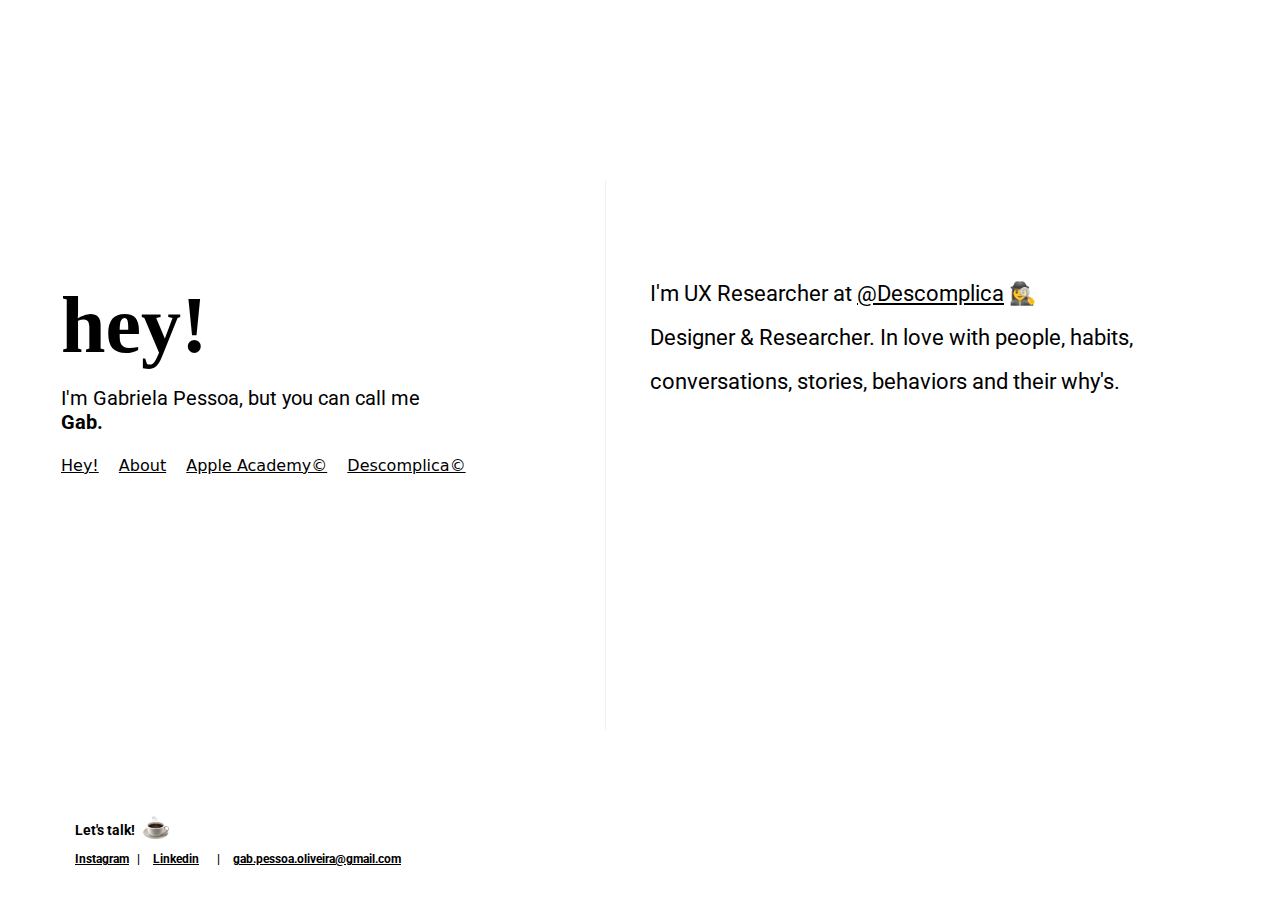
==== en.html @ eade43ff "Add files via upload" ====
<!DOCTYPE html>
<html lang="en">

<head>
    <meta charset="utf-8">
    <meta http-equiv="X-UA-Compatible" content="IE=edge">
    <meta name="viewport" content="width=device-width, initial-scale=1">

    <link rel="icon" href="https://emojipedia-us.s3.dualstack.us-west-1.amazonaws.com/thumbs/120/apple/198/happy-person-raising-one-hand_emoji-modifier-fitzpatrick-type-1-2_1f64b-1f3fb_1f3fb.png">

    <title>Gabriela Pessoa</title>

    <link href="//db.onlinewebfonts.com/c/f99da0cc089925103ee1ecbcf5758240?family=Bodoni+SvtyTwo+ITC+TT" rel="stylesheet" type="text/css" />
    <link href="https://fonts.googleapis.com/css?family=Roboto:400,700&display=swap" rel="stylesheet">

    <link href="css/bootstrap.min.css" rel="stylesheet">
    <link href="css/style.css" rel="stylesheet">
    <link href="css/animate.css" rel="stylesheet">

    <style>
        div {
            width: 100% !important;
        }

        #container {
            /* text-align: center; */
            display: inline-block;
        }

        .side-c {}

        /* #col_change {
			margin-left: 10%
		} */

        .footer {
            /* max-width: fit-content; */
        }

        /* @media only screen and (min-width: 1170px) {
			body {
				background-color: lightblue;
			}

			
		} */

        @media only screen and (max-width: 1000px) {
            .oi-tudo-bem {
                font-size: 40px;
            }
        }

    </style>

</head>

<body>

        <div class="row align-self-center" style="padding-top: 180px">
            

            <div class="col-md-6 parent" style="" id="col_change">

                <div class="side-a sideMore wow fadeInLeft animated first">
                    <div style="padding-left: 10%;" class="p0">
                        <div>
                            <div class="oi-tudo-bem trn" data-trn-key="oi-tudo-bem">
                                hey!
                            </div>
                        </div>

                        <div class="meu-nome trn" data-trn-key="meu-nome">
                            I'm Gabriela Pessoa, but you can call me<br>
                             <span class="meu-nome text-style-1">Gab.</span>
                        </div>


                        <div class="menu-interno" id="menu-interno">
                            <ul class="list-inline" style="width: 100%;">
                                <li class="list-inline-item">
                                    <a class="nav-link trn" href="#" onclick="toggleVisibility('oi');">Hey!</a>
                                </li>
                                <li class="list-inline-item">
                                    <a class="nav-link trn" href="#" onclick="toggleVisibility('sobre');">About</a>
                                </li>
                                <li class="list-inline-item">
                                    <a class="nav-link" href="#" onclick="toggleVisibility('apple-menu');">Apple Academy©</a>
                                </li>
                                <li class="list-inline-item">
                                    <a class="nav-link" href="#" onclick="toggleVisibility('descomplica');">Descomplica©</a>
                                </li>
                            </ul>
                        </div>
                    </div>

                </div>
            </div>
            <div class="col-md-6 MainPart side-c " id="col_change">
                <div style="" class="p0 sideMore">

                    <div id="oi" style="font-size: 17px;">
                        <p class="sou-ux wow fadeInRight trn" data-trn-key="sou-ux">
                            I'm UX Researcher at <a href="https://descomplica.com.br/sobre/quem-somos/">@Descomplica</a> 🕵️‍♀️ <br>
                            Designer & Researcher. In love with people, habits, conversations, stories, behaviors and their why's.
                        </p>
                    </div>
                    <div class="sobre_estilo wow fadeInUp animated trn" data-trn-key="sobre-estilo" id="sobre" style="display: none;font-size: 16px;">
                        <p class="">
                            Brazilian ☀️, 24 years old, Product Designer graduated at PUC - Rio and Researcher. <br> <br>

                            People and Products. Researcher with a taste for product development and enthusiast of Consumer Anthropology. Learning about culture, consumers habits, and how it affects our lives, helps me to look more holistically at everyday investigations. <br> <br>

                            I believe that by giving people a voice through conversation, listening, and empathy, it is possible to humanize future relationships. <br> <br>

                            *I am currently committed to learning more about data analysis to gain more mastery of quantitative research. Got any tips? Did you find something interesting? <a href="mailto:gab.pessoa.oliveira@gmail.com">Let's talk</a> 🤓
                        </p>
                    </div>

                    <div class="sobre_estilo wow fadeInUp animated" id="apple-menu" style="display: none;font-size: 14px;margin-top:-10px;">
                        <br>    
                        <span style="font-size: 14px;">
                            UX Designer & iOS Developer | Jan > Out 16
                        </span>

                        <br> <br>    
                        <p>
                            I think this was the beginning of my UX career. <br>
                            I challenged myself to learn more about programming logic, iOS development (Swift) and Usability. <br>
                            During the program I had a lot of freedom to plan projects and learn about different work processes. <br>
                            There was where I discovered my willingness to work in research and usability areas because <br>
                            I had full autonomy, so I always implemented research processes during development and learned from my mistakes.
                            
                            <br> <br>

                            At Apple Academy I worked on projects with a variety of themes, but all focused<br>
                            on application development and new technologies. <br>
                            Since the beginning I had contact with AI development: Health, buying tickets and selling apps. 

                            <br><br><br>
                            #iOS #UX #Research

                        </p>
                    </div>

                    <div class="sobre_estilo wow fadeInUp animated" id="descomplica" style="display: none;font-size: 14px; margin-top:-15px;">
                        <div>
                            <p>
                                <span class="descomplica-estilo text-style-1">
                                    <span style="font-weight: bold"> Analyst Researcher | Mai 19 &gt; atual </span><br>
                                    Junior UX Researcher | Mar 18 > Mai 19 <br>
                                    Junior Product Designer | Jan 18 > Mar 18 <br>
                                    UX Intern | Out 16 > Dec 17
                                </span>
                            </p>

                            <p>
                                I started as an intern in the Web Conversion area where I had contact with several<br>
                                areas that involved Performance, Growth, etc. In the Product area I had the opportunity<br>
                                to work and witness the migration of systems and implementation of a new studying experience plataform.

                                <br><br>

                                Currently within the Research area, I am focused on understanding multiple behaviors studies,<br>
                                consumers habits and how we can improve daily lives of the students and the company.<br>
                                To understand this process, I conducted usability tests, interviews qualitative research,<br>
                                field research and analysis of qualitative and quantitative data.

                                <br><br>

                                Actively in contact with other areas for the development of investigations<br>
                                and with the Research + Data Science + Customer Success tripod for a closer look and<br>
                                to a complete understanding of our student. Understanding more about projects and alignment<br>
                                with strategy and creation of new products and BU's within the company.

                                <br>

                                <span class="descomplica-estilo text-style-2">
                                    #WebConversion #Product #Research
                                </span>

                            </p>
                        </div>
                    </div>
                </div>
            </div>

        </div>

    </div> <!-- end container -->
    <div id="footer">
        <div class="container">
            <div class="row">
                <div class="col-md-12 align-self-center wow fadeInUp animated footer" style="width: 100%; padding-left:10% ; padding-left: 6%;" id="col_change">
                    <div class="vamos-conversar">
                        Let's talk! <img src="cup.jpg" width="30" alt="" title="" style="margin-top: -6px;margin-left: 3px;" />
                    </div>

                    <div class="menu-rodape">

                        <ul class="list-inline" style="width: 100%;">
                            <li class="list-inline-item">
                                <a href="https://www.instagram.com/gabspessoa/">Instagram</a>
                            </li>
                            |
                            <li class="list-inline-item">
                                <a class="menu-rodape-itens" href="https://www.linkedin.com/in/gabriela-pessoa-4310b9b1">Linkedin</a>
                            </li>
                            |
                            <li class="list-inline-item">
                                <a class="menu-rodape-itens" href="mailto:gab.pessoa.oliveira@gmail.com">gab.pessoa.oliveira@gmail.com</a>
                            </li>
                        </ul>

                    </div>

                </div>
            </div> <!-- end row -->
        </div>
    </div>
    <script src="js/jquery.min.js"></script>
    <script src="js/bootstrap.min.js"></script>
    <script src="js/scripts.js"></script>
    <script src="js/wow.js"></script>
    <script src="js/jquery.translate.js"></script>
    <script src="js/main.js"></script>
    <script>
        new WOW().init();

        $(document).ready(function() {
            $(window).on('resize', function() {
                var win = $(this); //this = window
                console.log(win.width());
                if (win.width() < 767) {
                    $("#col_change").removeClass("col-md-6").addClass("col-md-12");
                    $(".side-c").css("max-width", "100%");
                    $(".oi-tudo-bem").css("font-size", "60px");
                    // $(".side-c").css("display", "contents");

                } else {
                    $("#col_change").removeClass("col-md-12").addClass("col-md-6");
                    $(".side-c").css("max-width", "");
                    $(".oi-tudo-bem").css("font-size", "80px");
                    // $(".side-c").css("display", "");
                }
            });

        });

    </script>
</body>

</html>
---- css/style.css ----
@font-face {
    font-family: "BodoniSvtyTwoITCTT";
    src: url("//db.onlinewebfonts.com/t/f99da0cc089925103ee1ecbcf5758240.eot");
    src: url("//db.onlinewebfonts.com/t/f99da0cc089925103ee1ecbcf5758240.eot?#iefix") format("embedded-opentype"),
        url("//db.onlinewebfonts.com/t/f99da0cc089925103ee1ecbcf5758240.woff2") format("woff2"),
        url("//db.onlinewebfonts.com/t/f99da0cc089925103ee1ecbcf5758240.woff") format("woff"),
        url("//db.onlinewebfonts.com/t/f99da0cc089925103ee1ecbcf5758240.ttf") format("truetype"),
        url("//db.onlinewebfonts.com/t/f99da0cc089925103ee1ecbcf5758240.svg#Bodoni SvtyTwo ITC TT") format("svg");
}


html {
    height: 100%;
}

body {
    min-height: 100%;
    padding: 0;
    margin: 0;
    position: relative;
}

body {
    position: relative;
}

body::after {
    content: '';
    display: block;
    height: 50px;
    /* Set same as footer's height */
}

.clear {
    clear: both;
}

.br {
    background: #eff0f5;
    width: 1px !important;
    height: 100%;
}

.MainPart::after {
    content: '';
    min-height: 550px;
    width: 1px;
    background: #eff0f5;
    display: inline-block;
    position: absolute;
    left: -20px;
    top: 0;
}

.side-a {
    width: 100%;
    float: left;
    padding: 0px;
}

.side-b {
    width: 3%;
    height: 500px;
    border-left: solid 1px #eff0f5;
    float: left;
}

a:link,
a:visited {
    color: black;
    text-decoration-line: underline;
}

a:active,
a:hover,
a:focus {
    color: #9013fe;
}

#oi {
    margin-top: 15%;
}

.oi-tudo-bem {

    font-family: BodoniSvtyTwoITCTT;
    font-size: 80px;
    font-weight: bold;
    font-style: normal;
    font-stretch: normal;
    line-height: normal;
    letter-spacing: normal;
    color: #000000;
    top: 20px;

}

#footer {
    position: absolute;
    bottom: 30px;
    width: 100%;
    height: 50px;
}

.line {
    width: 2px;
    height: 540px;
    border: solid 2px #eff0f5;
}

.meu-nome {
    margin-top: 15px;
    font-family: 'Roboto', sans-serif;
    font-size: 20px;
    font-weight: normal;
    font-style: normal;
    font-stretch: normal;
    line-height: normal;
    letter-spacing: normal;
    color: #000000;
}

.meu-nome .text-style-1 {
    font-weight: bold;
}

.sou-ux {
    margin-left: 10px;
    font-family: 'Roboto', sans-serif;
    font-size: 22px;
    font-weight: normal;
    font-style: normal;
    font-stretch: normal;
    line-height: 2;
    letter-spacing: normal;
    color: #000000;
}

.br.sideMore {
    margin: 50px auto;
}

.side-a.sideMore {
    margin-top: 100px;
}

.conteudo {
    display: inline-block;

}

.menu-interno {
    display: inline-block;
    margin-top: 20px;
}

.vamos-conversar {
    font-family: 'Roboto', sans-serif;
    font-size: 14px;
    font-weight: bold;
    font-style: normal;
    font-stretch: normal;
    line-height: normal;
    letter-spacing: normal;
    color: #000000;
    width: 100%;
}

.menu-rodape {
    display: inline-block;
    font-family: 'Roboto', sans-serif;
    font-size: 12px;
    font-weight: bold;
    font-style: normal;
    font-stretch: normal;
    line-height: normal;
    letter-spacing: normal;

    color: #000000;
    margin-top: 10px;
    width: 100%;

}

.menu-rodape-itens {
    padding-left: 10px;
    padding-right: 10px;
    color: black;
}

.sobre_estilo {
    font-family: 'Roboto', sans-serif;
    font-size: 18px;
    font-weight: normal;
    font-style: normal;
    font-stretch: normal;
    line-height: 2;
    letter-spacing: normal;
    color: #000000;
    margin-top: 8%;
}

.apple-estilo {
    font-family: 'Roboto', sans-serif;
    font-size: 16px;
    font-weight: normal;
    font-style: normal;
    font-stretch: normal;
    line-height: 2;
    letter-spacing: normal;
    color: #000000;

}

.apple-estilo .text-style-1 {
    font-size: 14px;
}

.descomplica-estilo {

    font-family: 'Roboto', sans-serif;
    font-size: 14px;
    font-weight: normal;
    font-style: normal;
    font-stretch: normal;
    line-height: 23px;
    letter-spacing: normal;
    color: #000000;
    overflow-y: auto;
    width: 100%;
}

.descomplica-estilo .text-style-1 {
    font-size: 13px;
}

.descomplica-estilo .text-style-2 {
    font-size: 14px;
}

#menu-interno .nav-link {
    padding: 0 10px 0 0;
}

#apple-menu {
    margin-top: 7%;
}

#descomplica {
    /* margin-top: 4%; */
}

/******************/

@media only screen and (max-width:1170px) {
    .align-self-center {
        padding-top: 20px !important;
    }
    .oi-tudo-bem {
        font-size: 50px !important;
    }

    .p0 {
        padding: 0 15px !important;
    }
}

@media only screen and (min-width:768px) and (max-width:1100px) {
    .align-self-center {
        padding-top: 20px !important;
    }
    .MainPart::after {
        right: 0;
    }
}

@media only screen and (max-width:767px) {
    .align-self-center {
        padding-top: 20px !important;
    }
    .MainPart::after {
        display: none;
    }

    #footer {
        display: none;
    }

    .side-a {
        margin-top: 10% !important;
    }

    .sou-ux {
        margin-top: 0;
        margin-left: 0;
    }

    #menu-interno .nav-link {
        padding: 0 2px 0 0;
        font-size: 12px;
    }

    .oi-tudo-bem {
        font-size: 40px !important;
    }

    .p00 {
        padding: 0 !important;
    }

    .MainPart {
        margin: 0;
    }

    .mobileHide {
        display: none;
    }

    .MobileHide {
        display: none;
    }

    #oi,
    .sobre_estilo {
        margin-top: 5%;
    } 
}

@media only screen and (max-width:479px) {
    .align-self-center {
        padding-top: 20px !important;
    }
    .oi-tudo-bem {
        font-size: 35px !important;
    }

    .list-inline-item:not(:last-child) {
        margin-right: 3px;
    }

    #col_change {
        padding-right: 0 !important;
    }

    .sideMore {
        margin: 0;
    }

    #menu-interno .list-inline {
        width: 105% !important;
    }
}
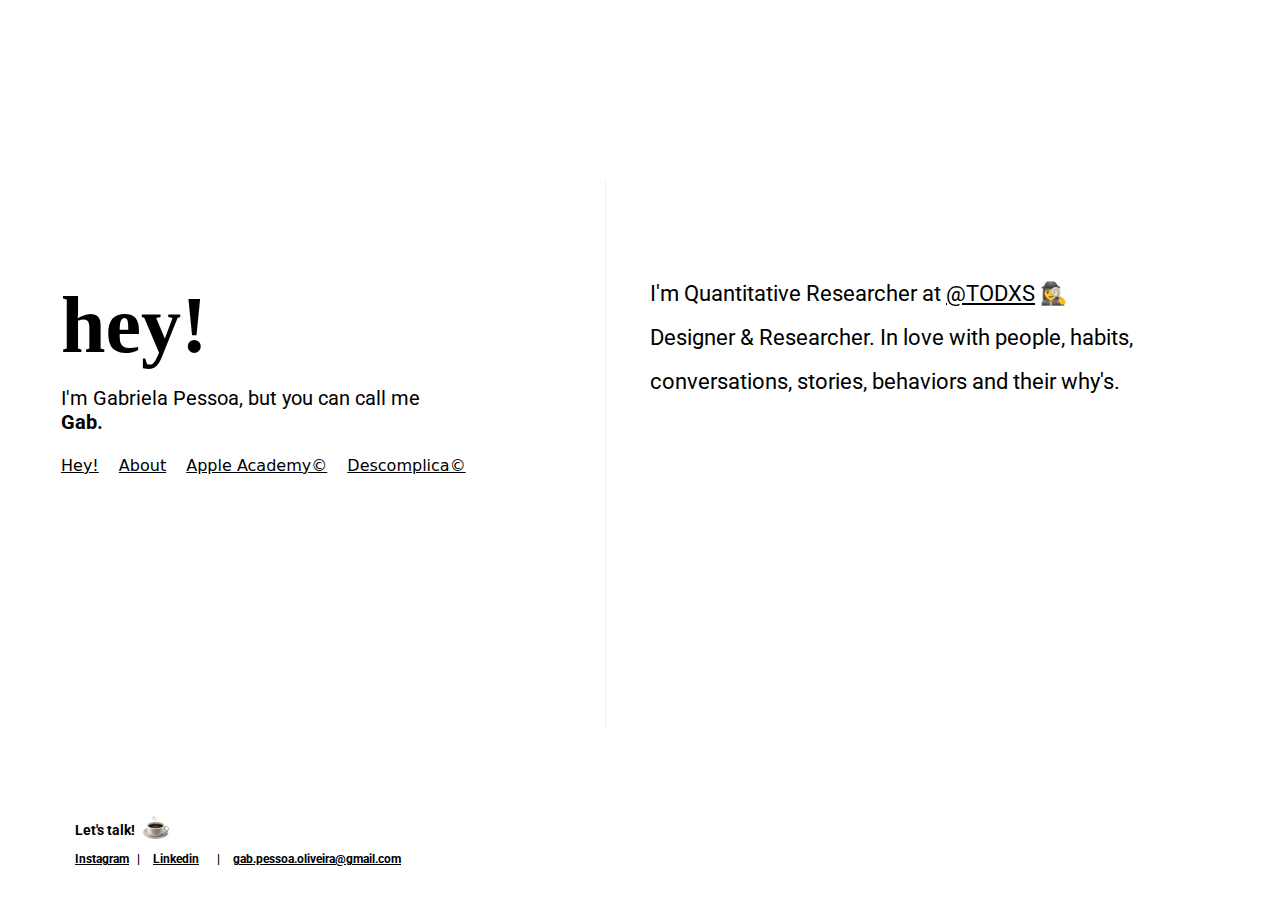
==== commit 4357d568: "Add files via upload" ====
--- a/en.html
+++ b/en.html
@@ -101,13 +101,13 @@
 
                     <div id="oi" style="font-size: 17px;">
                         <p class="sou-ux wow fadeInRight trn" data-trn-key="sou-ux">
-                            I'm UX Researcher at <a href="https://descomplica.com.br/sobre/quem-somos/">@Descomplica</a> 🕵️‍♀️ <br>
+                            I'm Quantitative Researcher at <a href="https://www.todxs.org/">@TODXS</a> 🕵️‍♀️ <br>
                             Designer & Researcher. In love with people, habits, conversations, stories, behaviors and their why's.
                         </p>
                     </div>
                     <div class="sobre_estilo wow fadeInUp animated trn" data-trn-key="sobre-estilo" id="sobre" style="display: none;font-size: 16px;">
                         <p class="">
-                            Brazilian ☀️, 24 years old, Product Designer graduated at PUC - Rio and Researcher. <br> <br>
+                            Brazilian ☀️ living in São Paulo 🏙️, 25 years old, Product Designer graduated at PUC - Rio and Researcher. <br> <br>
 
                             People and Products. Researcher with a taste for product development and enthusiast of Consumer Anthropology. Learning about culture, consumers habits, and how it affects our lives, helps me to look more holistically at everyday investigations. <br> <br>
 
@@ -147,7 +147,7 @@
                         <div>
                             <p>
                                 <span class="descomplica-estilo text-style-1">
-                                    <span style="font-weight: bold"> Analyst Researcher | Mai 19 &gt; atual </span><br>
+                                    Analyst Researcher | Mai 19 > Dec 19 <br>
                                     Junior UX Researcher | Mar 18 > Mai 19 <br>
                                     Junior Product Designer | Jan 18 > Mar 18 <br>
                                     UX Intern | Out 16 > Dec 17
